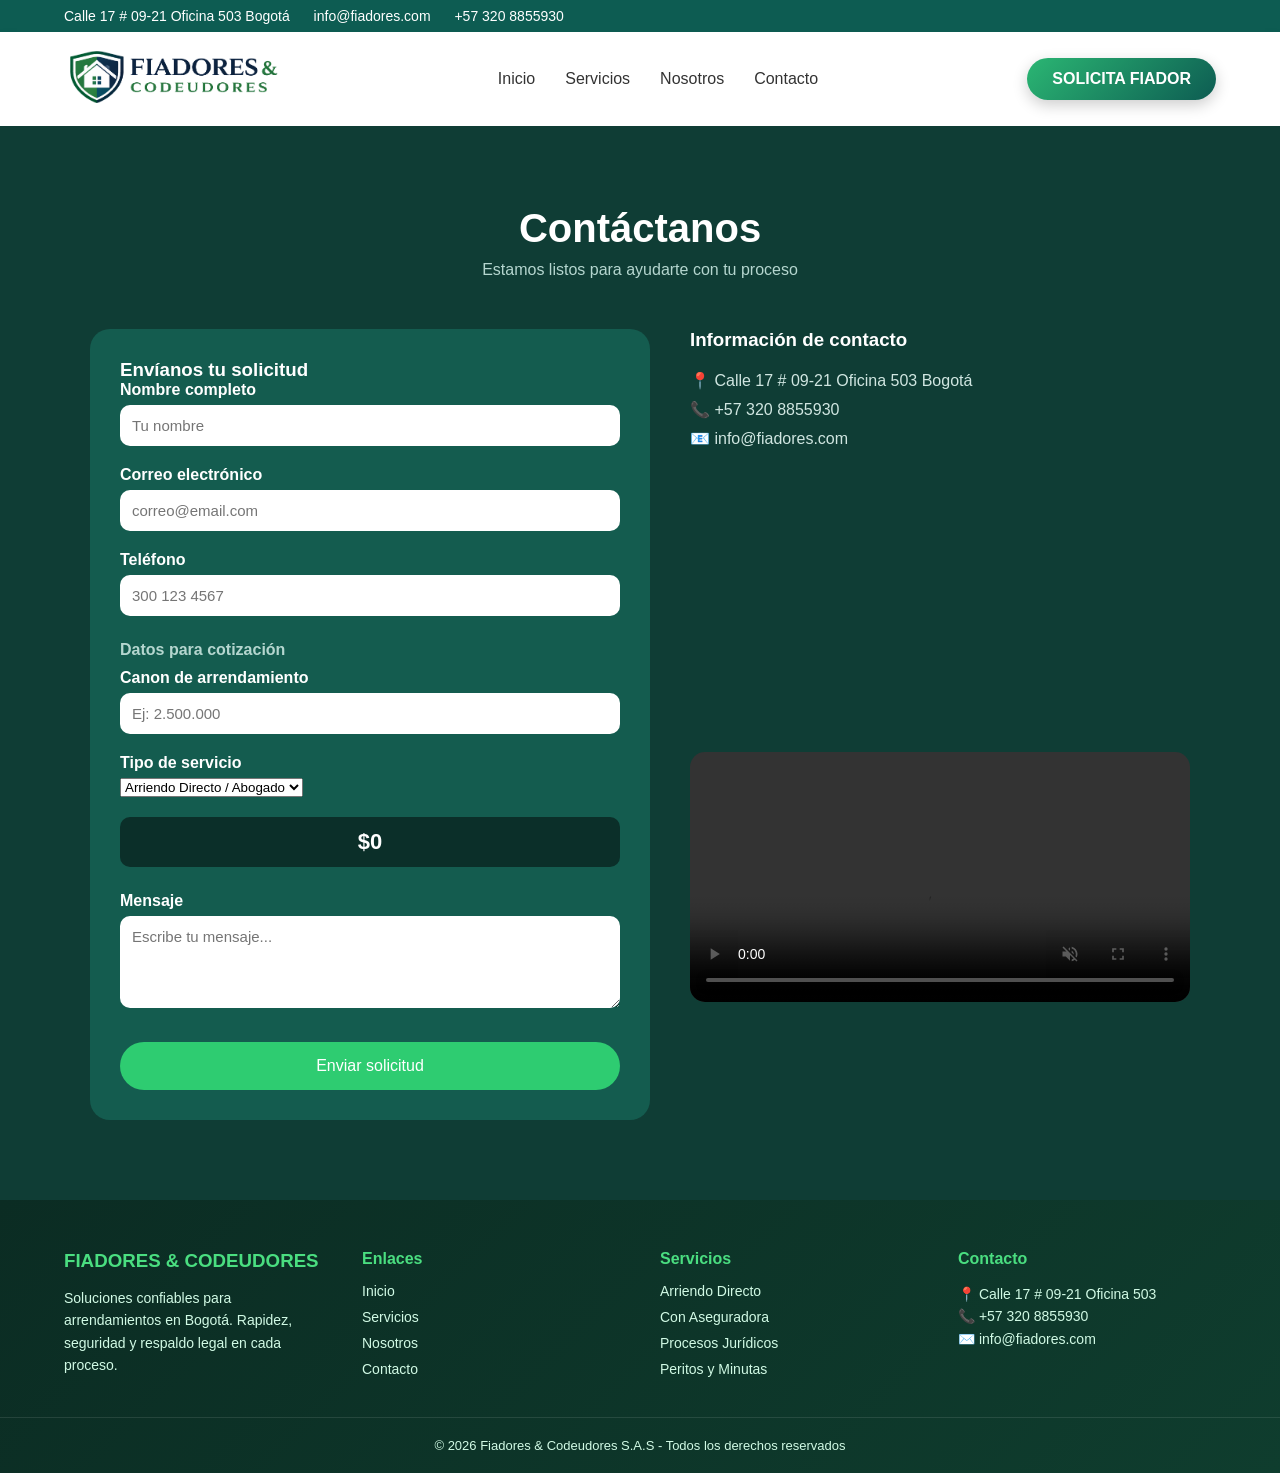
==== contacto.html @ e3c39ad2 "primer y unico commit para desplegar" ====
<!DOCTYPE html>
<html lang="es">
<head>
  <meta charset="UTF-8">
  <meta name="viewport" content="width=device-width, initial-scale=1.0">
  <title>Fiadores de Bogotá S.A.S.</title>
  <link rel="stylesheet" href="contacto.css">
</head>
<body>
<header>

<div class="top-bar">
    <div class="container top-content">
        <div class="top-left">
            <span><i class="fas fa-map-marker-alt"></i> Calle 17 # 09-21 Oficina 503 Bogotá</span>
            <span><i class="fas fa-envelope"></i> info@fiadores.com</span>
            <span><i class="fas fa-phone"></i> +57 320 8855930</span>
        </div>
    </div>
</div>

<div class="navbar">
    <div class="container nav-content">

        <div class="logo">
            <img src="IMAGENES/LOGO.png" alt="logo">
        </div>

        <nav>
            <ul>
                <li><a href="index.html">Inicio</a></li>
                <li><a href="servicios.html">Servicios</a></li>
                <li><a href="nosotros.html">Nosotros</a></li>
                <li><a href="contacto.html">Contacto</a></li>
            </ul>
        </nav>

        <a href="https://wa.me/573208855930" target="_blank" class="btn">
  SOLICITA FIADOR
</a>

    </div>
</div>

</header>
<section class="contacto">

  <div class="container">

    <h2>Contáctanos</h2>
    <p class="subtitle">Estamos listos para ayudarte con tu proceso</p>

    <div class="contacto-container">

      <!-- FORMULARIO -->
    <form class="contacto-form">

  <h3>Envíanos tu solicitud</h3>

  <!-- DATOS PERSONALES -->
  <div class="input-group">
    <label>Nombre completo</label>
    <input type="text" placeholder="Tu nombre">
  </div>

  <div class="input-group">
    <label>Correo electrónico</label>
    <input type="email" placeholder="correo@email.com">
  </div>

  <div class="input-group">
    <label>Teléfono</label>
    <input type="text" placeholder="300 123 4567">
  </div>

  <!-- SEPARADOR -->
  <h4 class="subtitulo-form">Datos para cotización</h4>

  <!-- COTIZADOR -->
  <div class="input-group">
    <label>Canon de arrendamiento</label>
    <input type="text" id="canon" placeholder="Ej: 2.500.000">
  </div>

  <div class="input-group">
    <label>Tipo de servicio</label>
    <select id="tipo">
      <option value="directo">Arriendo Directo / Abogado</option>
      <option value="aseguradora">Aseguradora / Inmobiliaria</option>
    </select>
  </div>
 <!-- RESULTADO -->
  <div class="resultado" id="resultado">
    $0
  </div>

  <!-- MENSAJE -->
  <div class="input-group">
    <label>Mensaje</label>
    <textarea rows="4" placeholder="Escribe tu mensaje..."></textarea>
  </div>

  <!-- BOTÓN FINAL -->
  <button type="button" onclick="enviarWhatsApp()">Enviar solicitud</button>

</form>

      <!-- INFORMACIÓN -->
      <div class="contacto-info">

  <h3>Información de contacto</h3>

  <p>📍 Calle 17 # 09-21 Oficina 503 Bogotá</p>
  <p>📞 +57 320 8855930</p>
  <p>📧 info@fiadores.com</p>

  <!-- MAPA -->
  <div class="mapa-frame">
    <iframe 
      src="https://www.google.com/maps/embed?pb=!1m18!1m12!1m3!1d3976.9404094513775!2d-74.07690982502139!3d4.604692795369982!2m3!1f0!2f0!3f0!2m3!1i1024!2i768!4f13.1!3m3!1m2!1s0x8e3f99a0456153ad%3A0x835df4251817d8ac!2sFIADORES%20DE%20BOGOTA%20S.A.S!5e0!3m2!1ses-419!2sco"
      allowfullscreen=""
      loading="lazy">
    </iframe>
  </div>

  <!-- VIDEO -->
  <div class="mapa-video">
    <video src="IMAGENES/como llegar.mp4" controls autoplay muted loop></video>
  </div>

</div>

    </div>

  </div>
</section>
<!-- ________________________FOOTER______________________________________ -->
<footer class="footer">
  <div class="footer-container">

    <!-- LOGO Y DESCRIPCIÓN -->
    <div class="footer-col">
      <h3>FIADORES & CODEUDORES</h3>
      <p>Soluciones confiables para arrendamientos en Bogotá. Rapidez, seguridad y respaldo legal en cada proceso.</p>
    </div>

    <!-- ENLACES -->
    <div class="footer-col">
      <h4>Enlaces</h4>
      <ul>
        <li><a href="index.html">Inicio</a></li>
        <li><a href="servicios.html">Servicios</a></li>
        <li><a href="nosotros.html">Nosotros</a></li>
        <li><a href="contacto.html">Contacto</a></li>
      </ul>
    </div>

    <!-- SERVICIOS -->
    <div class="footer-col">
      <h4>Servicios</h4>
      <ul>
        <li>Arriendo Directo</li>
        <li>Con Aseguradora</li>
        <li>Procesos Jurídicos</li>
        <li>Peritos y Minutas</li>
      </ul>
    </div>

    <!-- CONTACTO -->
    <div class="footer-col">
      <h4>Contacto</h4>
      <p>📍 Calle 17 # 09-21 Oficina 503</p>
      <p>📞 +57 320 8855930</p>
      <p>✉️ info@fiadores.com</p>

    </div>

  </div>

  <div class="footer-bottom">
    <p>© 2026 Fiadores & Codeudores S.A.S - Todos los derechos reservados</p>
  </div>
</footer>
<script src="contacto.js"></script>
</body>
---- contacto.css ----
.contacto {
    background: #0f3d35;
    padding: 80px 20px;
    color: white;
    text-align: center;
}

.contacto h2 {
    font-size: 40px;
    margin-bottom: 10px;
}

.subtitle {
    color: #b5d6cf;
    margin-bottom: 50px;
}

.contacto-container {
    display: flex;
    gap: 40px;
    max-width: 1100px;
    margin: auto;
    align-items: flex-start;
    flex-wrap: wrap;
}

/* FORMULARIO */
.contacto-form {
    flex: 1;
    background: #145c4f;
    padding: 30px;
    border-radius: 20px;
    text-align: left;
}

.input-group {
    margin-bottom: 20px;
}

.input-group label {
    display: block;
    margin-bottom: 6px;
    font-weight: 600;
}

.input-group input,
.input-group textarea {
    width: 100%;
    padding: 12px;
    border-radius: 10px;
    border: none;
    outline: none;
    font-size: 15px;
}

/* BOTÓN */
.contacto-form button {
    width: 100%;
    padding: 15px;
    border: none;
    border-radius: 50px;
    background: #2ecc71;
    color: white;
    font-size: 16px;
    cursor: pointer;
    transition: 0.3s;
}

.contacto-form button:hover {
    background: #27ae60;
}

/* INFO */
.contacto-info {
    flex: 1;
    text-align: left;
}

.contacto-info h3 {
    margin-bottom: 20px;
}

.contacto-info p {
    margin-bottom: 10px;
    color: #d0e6e1;
}

/* MAPA */
.mapa iframe {
    width: 100%;
    height: 250px;
    border-radius: 15px;
    border: none;
    margin-top: 20px;
}
.subtitulo-form {
    margin: 25px 0 10px;
    color: #b5d6cf;
    font-size: 16px;
}

/* Ajuste resultado dentro del form */
.resultado {
    margin: 15px 0 25px;
    font-size: 22px;
    font-weight: bold;
    background: #0b2f29;
    padding: 12px;
    border-radius: 10px;
    text-align: center;
}

/* Separar botones */
.contacto-form button {
    margin-top: 10px;
}

/* MAPA */
.mapa-frame iframe {
    width: 100%;
    height: 250px;
    border-radius: 15px;
    border: none;
    margin-top: 20px;
}

/* VIDEO */
.mapa-video video {
    width: 100%;
    margin-top: 20px;
    border-radius: 15px;
    object-fit: cover;
    max-height: 410px;
}

*{
margin:0;
padding:0;
box-sizing:border-box;
font-family:'Segoe UI',sans-serif;
}

.container{
width:90%;
max-width:1200px;
margin:auto;
}

.top-bar{
background:#0d5c52;
color:#fff;
padding:8px 0;
font-size:14px;
}

.top-content{
display:flex;
justify-content:space-between;
align-items:center;
}

.top-left span{
margin-right:20px;
}
.navbar{
background:#fff;
padding:15px 0;
box-shadow:0 3px 10px rgba(0,0,0,0.05);
}

.nav-content{
display:flex;
justify-content:space-between;
align-items:center;
}

.logo img{
height:60px;
}

nav ul{
list-style:none;
display:flex;
gap:30px;
}

nav ul li a{
text-decoration:none;
color:#333;
font-weight:500;
}

nav ul li a:hover{
color:#0d5c52;
}

.btn{
background:linear-gradient(135deg,#2bb673,#0d5c52);
color:#fff;
padding:12px 25px;
border-radius:30px;
text-decoration:none;
font-weight:600;
box-shadow:0 5px 15px rgba(0,0,0,0.2);
}
.footer {
  background: linear-gradient(135deg, #0b2c23, #0f3d2e);
  color: #d1fae5;
  padding-top: 50px;
}

.footer-container {
  max-width: 1300px;
  margin: auto;
  display: flex;
  gap: 40px;
  justify-content: space-between;
  padding: 0 5%;
  flex-wrap: wrap;
}

.footer-col {
  flex: 1;
  min-width: 220px;
}

.footer-col h3,
.footer-col h4 {
  color: #4ade80;
  margin-bottom: 15px;
}

.footer-col p {
  font-size: 14px;
  line-height: 1.6;
}

.footer-col ul {
  list-style: none;
}

.footer-col ul li {
  margin-bottom: 10px;
  font-size: 14px;
}

.footer-col ul li a {
  text-decoration: none;
  color: #d1fae5;
}

.footer-col ul li a:hover {
  color: #4ade80;
  padding-left: 5px;
}

.btn-footer {
  display: inline-block;
  margin-top: 15px;
  background: #22c55e;
  color: #fff;
  padding: 10px 18px;
  border-radius: 30px;
  text-decoration: none;
}

.footer-bottom {
  text-align: center;
  padding: 20px;
  border-top: 1px solid rgba(255,255,255,0.1);
  margin-top: 30px;
  font-size: 13px;
}
/* __________________________RESPONSIVE________________ */
/* ================= HEADER RESPONSIVE ================= */

/* MOBILE */
@media (max-width: 768px){

  /* TOP BAR */
  .top-content{
    flex-direction: column;
    gap: 5px;
    text-align: center;
  }

  /* NAVBAR */
  .nav-content{
    flex-direction: column;
    gap: 15px;
  }

  nav ul{
    flex-direction: column;
    gap: 10px;
    text-align: center;
  }

  .btn{
    width: 100%;
    text-align: center;
  }

}
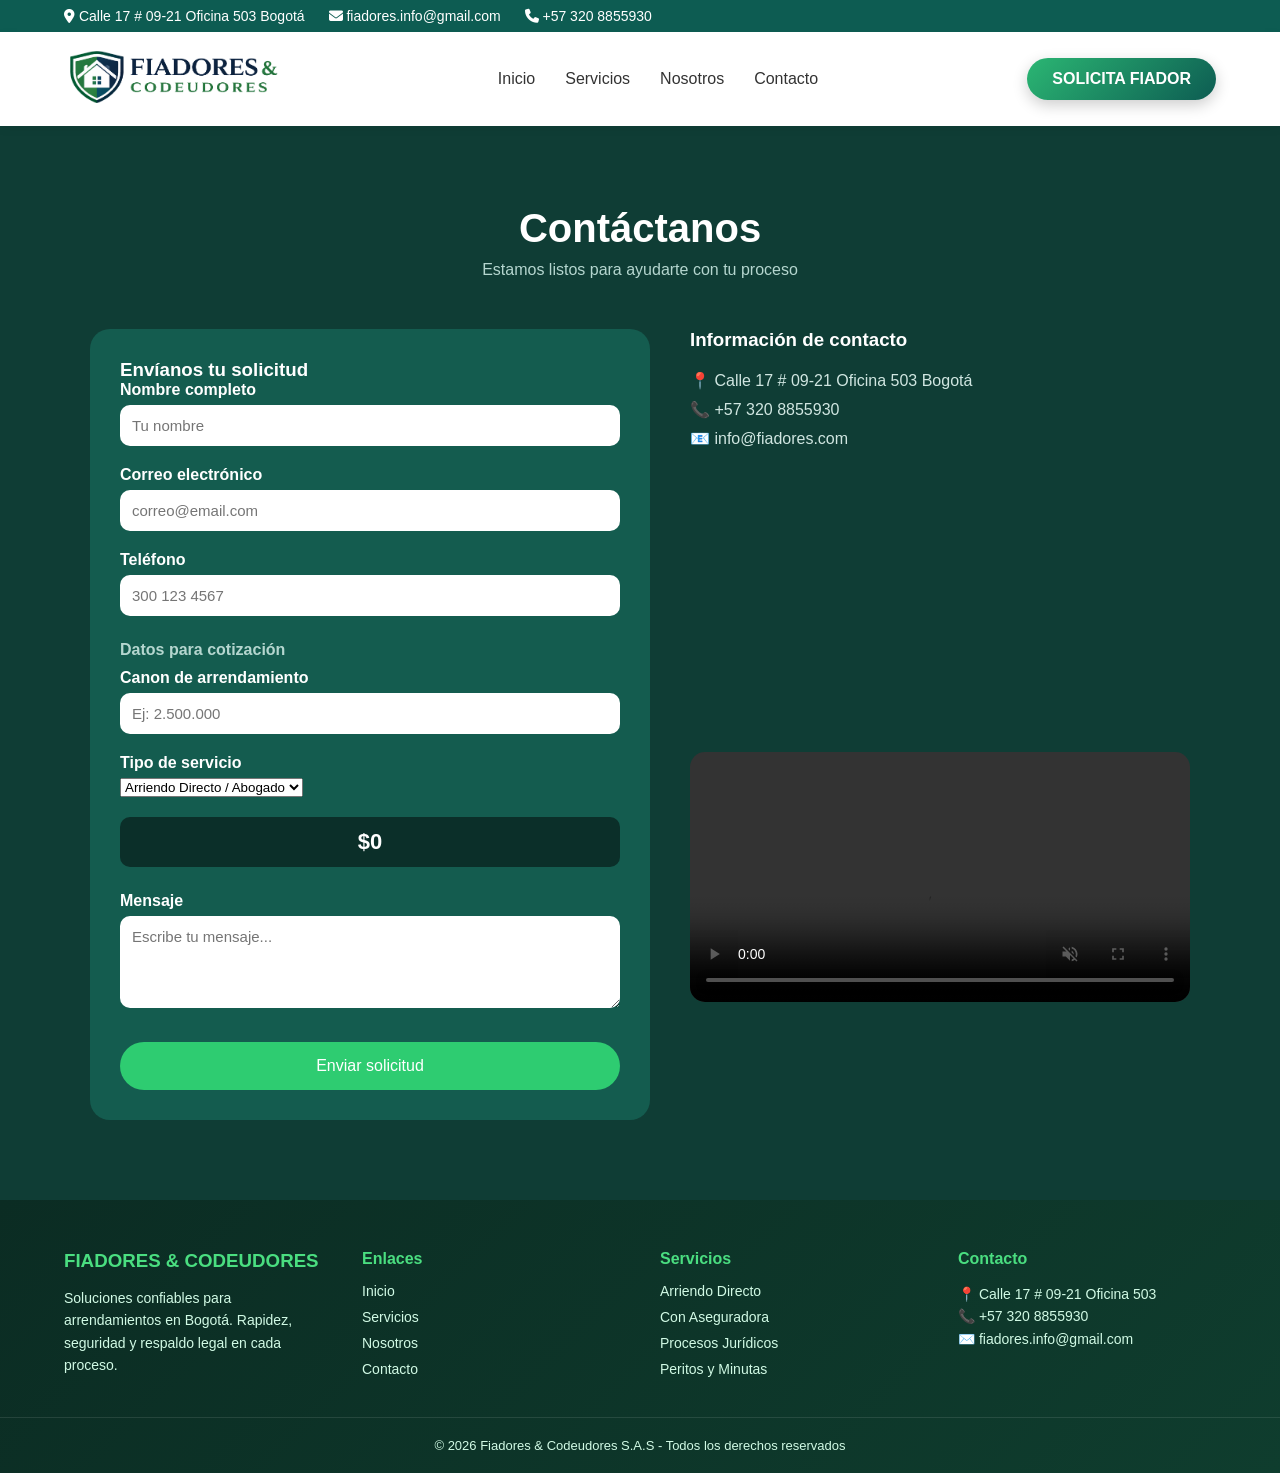
==== commit 4b110f5b: "se realizaron cambios en el responsive de la parte mobile agregandole un menu hamburguesa y adicinal" ====
--- a/contacto.html
+++ b/contacto.html
@@ -4,6 +4,7 @@
   <meta charset="UTF-8">
   <meta name="viewport" content="width=device-width, initial-scale=1.0">
   <title>Fiadores de Bogotá S.A.S.</title>
+  <link rel="stylesheet" href="https://cdnjs.cloudflare.com/ajax/libs/font-awesome/6.5.0/css/all.min.css">
   <link rel="stylesheet" href="contacto.css">
 </head>
 <body>
@@ -13,7 +14,7 @@
     <div class="container top-content">
         <div class="top-left">
             <span><i class="fas fa-map-marker-alt"></i> Calle 17 # 09-21 Oficina 503 Bogotá</span>
-            <span><i class="fas fa-envelope"></i> info@fiadores.com</span>
+            <span><i class="fas fa-envelope"></i> fiadores.info@gmail.com</span>
             <span><i class="fas fa-phone"></i> +57 320 8855930</span>
         </div>
     </div>
@@ -22,9 +23,11 @@
 <div class="navbar">
     <div class="container nav-content">
 
-        <div class="logo">
-            <img src="IMAGENES/LOGO.png" alt="logo">
-        </div>
+       <div class="logo">
+    <a href="index.html">
+        <img src="IMAGENES/LOGO.png" alt="logo">
+    </a>
+</div>
 
         <nav>
             <ul>
@@ -38,7 +41,9 @@
         <a href="https://wa.me/573208855930" target="_blank" class="btn">
   SOLICITA FIADOR
 </a>
-
+<div class="menu-toggle">
+  <i class="fas fa-bars"></i>
+</div>
     </div>
 </div>
 
@@ -171,7 +176,7 @@
       <h4>Contacto</h4>
       <p>📍 Calle 17 # 09-21 Oficina 503</p>
       <p>📞 +57 320 8855930</p>
-      <p>✉️ info@fiadores.com</p>
+      <p>✉️ fiadores.info@gmail.com</p>
 
     </div>
 
@@ -182,4 +187,5 @@
   </div>
 </footer>
 <script src="contacto.js"></script>
+<script src="index.js"></script>
 </body>
--- a/contacto.css
+++ b/contacto.css
@@ -271,6 +271,11 @@
   margin-top: 30px;
   font-size: 13px;
 }
+header{
+  position: sticky;
+  top: 0;
+  z-index: 1000;
+}
 /* __________________________RESPONSIVE________________ */
 /* ================= HEADER RESPONSIVE ================= */
 
@@ -284,11 +289,6 @@
     text-align: center;
   }
 
-  /* NAVBAR */
-  .nav-content{
-    flex-direction: column;
-    gap: 15px;
-  }
 
   nav ul{
     flex-direction: column;
@@ -301,4 +301,81 @@
     text-align: center;
   }
 
+}
+/* SOLO PARA TABLET Y PC */
+@media (min-width: 769px){
+  header{
+    position: sticky;
+    top: 0;
+    z-index: 1000;
+  }
+}
+/* BOTÓN HAMBURGUESA */
+.menu-toggle{
+  display: none;
+  font-size: 28px;
+  cursor: pointer;
+  color: #0d5c52;
+}
+
+/* MOBILE */
+@media (max-width: 768px){
+
+  .menu-toggle{
+    display: block;
+  }
+
+  nav{
+    position: absolute;
+    top: 100%;
+    left: 0;
+    width: 100%;
+    background: #fff;
+    max-height: 0;
+    overflow: hidden;
+    transition: 0.3s;
+  }
+
+  nav ul{
+    flex-direction: column;
+    padding: 20px 0;
+  }
+
+  nav ul li{
+    text-align: center;
+    margin: 10px 0;
+  }
+
+  /* ACTIVO */
+  nav.active{
+    max-height: 300px;
+  }
+/* NAVBAR MOBILE CORRECTO */
+.nav-content{
+  display: flex;
+  flex-wrap: wrap;
+  justify-content: space-between;
+  align-items: center;
+}
+
+.logo{
+  order: 1;
+}
+
+.menu-toggle{
+  order: 2;
+}
+
+.btn{
+  order: 3;
+  width: 100%;
+  margin-top: 15px;
+  text-align: center;
+}
+
+nav{
+  order: 4;
+  width: 100%;
+}
+
 }
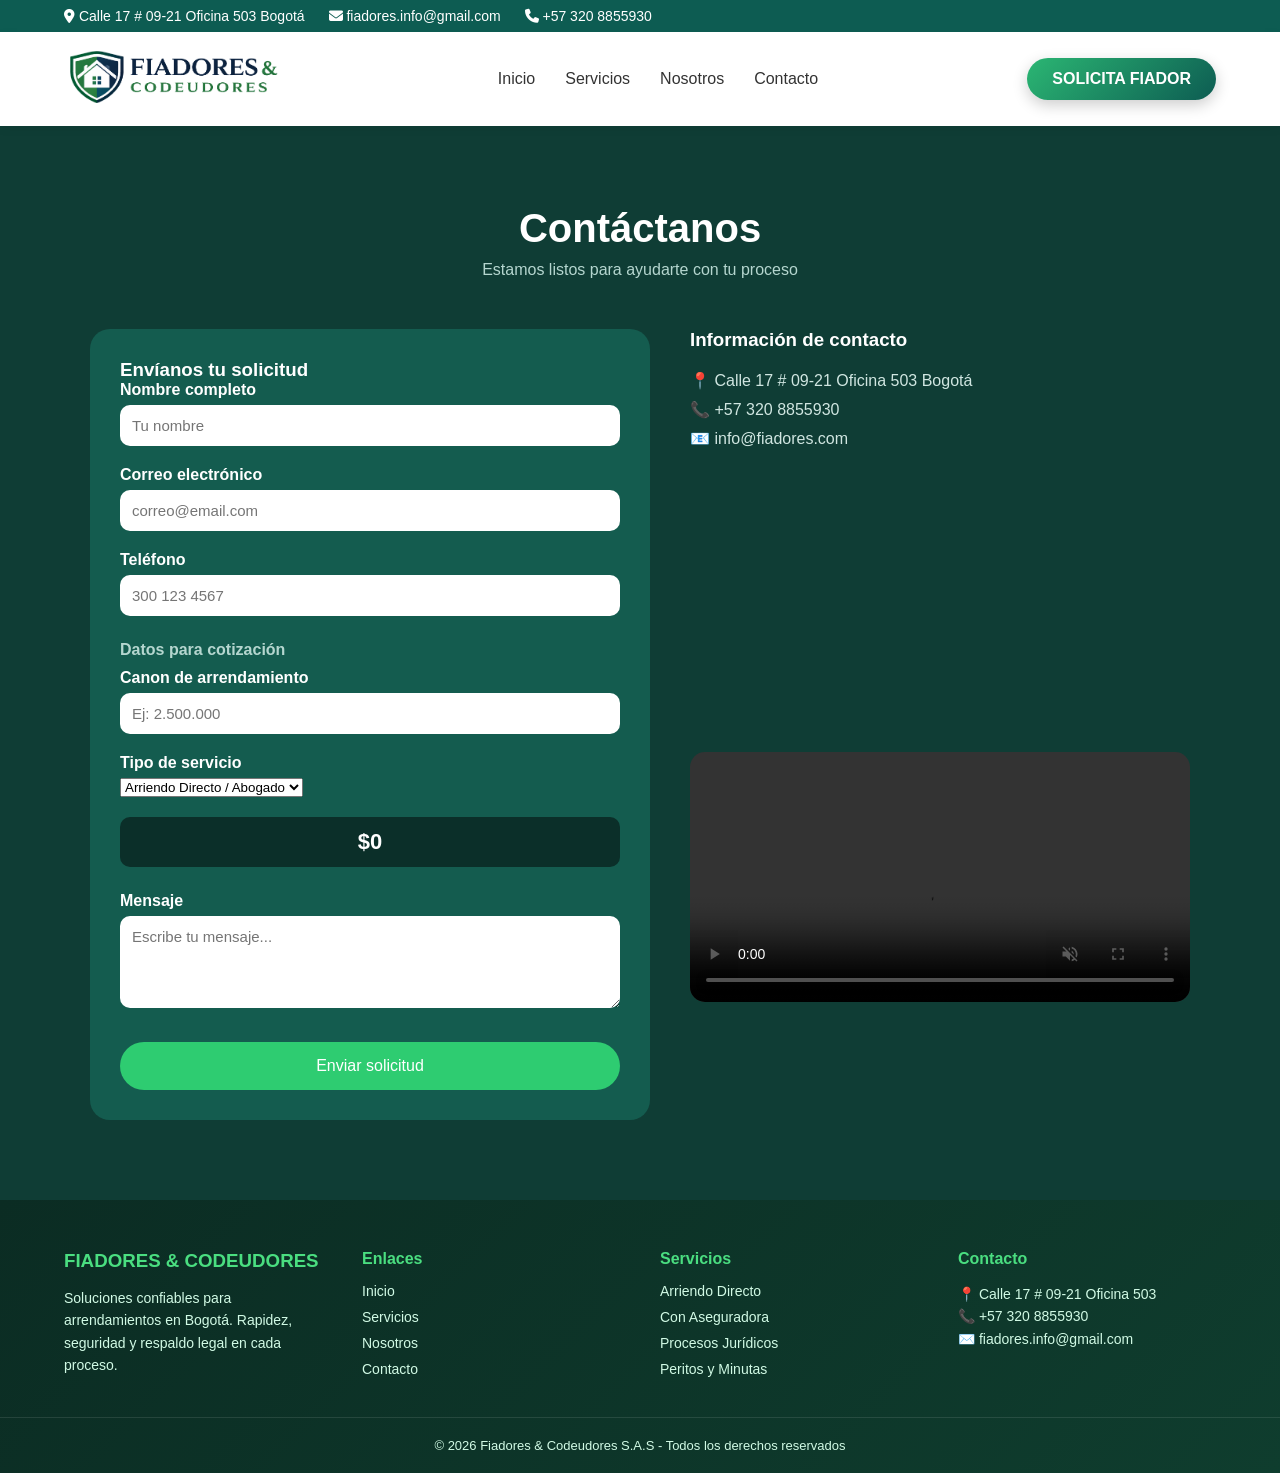
==== commit ca4ac899: "mensaje" ====
--- a/contacto.html
+++ b/contacto.html
@@ -3,7 +3,7 @@
 <head>
   <meta charset="UTF-8">
   <meta name="viewport" content="width=device-width, initial-scale=1.0">
-  <title>Fiadores de Bogotá S.A.S.</title>
+  <title>contacto|Fiadores & Codeudores</title>
   <link rel="stylesheet" href="https://cdnjs.cloudflare.com/ajax/libs/font-awesome/6.5.0/css/all.min.css">
   <link rel="stylesheet" href="contacto.css">
 </head>
